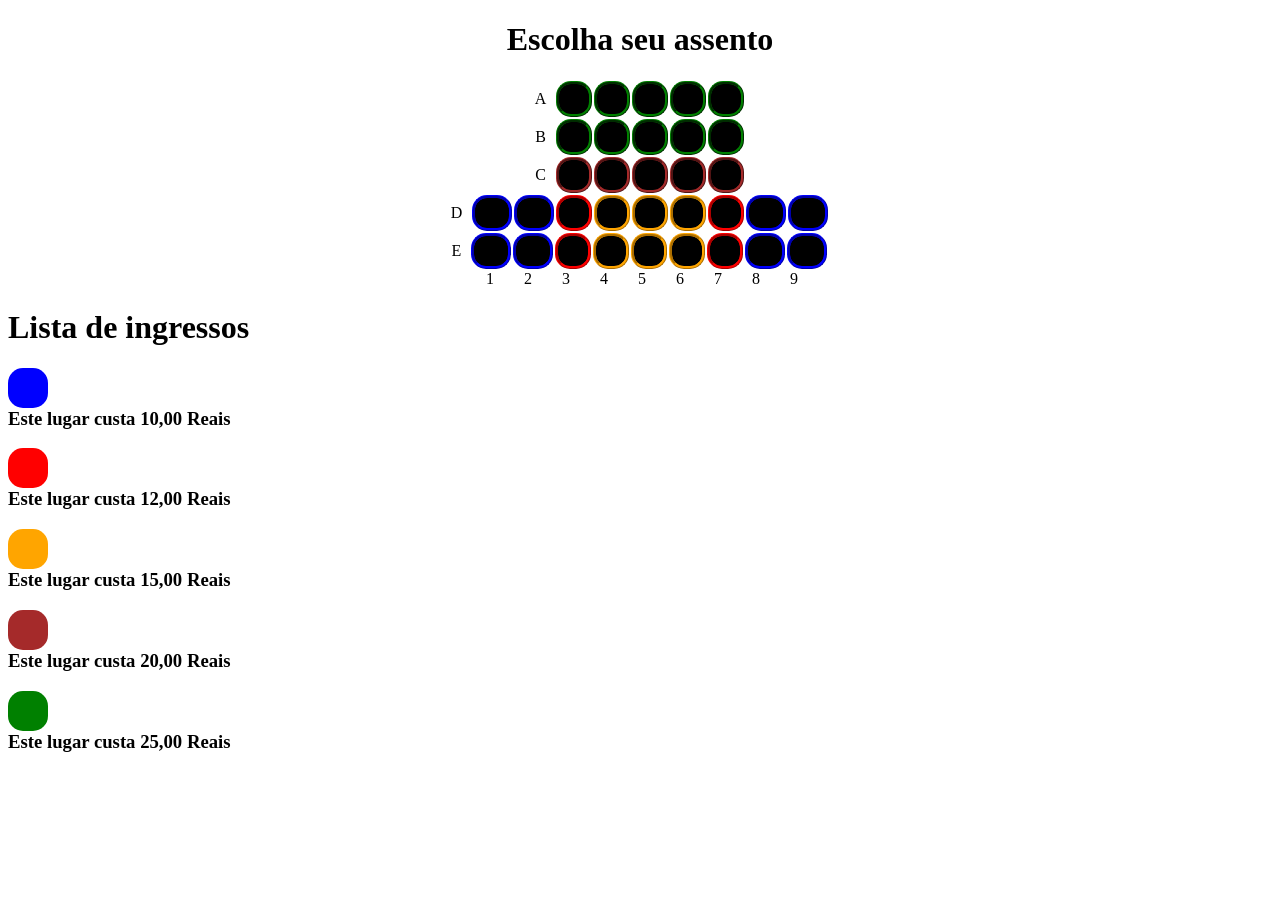
==== www/cinema.html @ bf682008 "a" ====
<!DOCTYPE HTML>
<html>
<head>
    <meta charset="utf-8">
    <meta name="viewport" content="width=device-width, height=device-height, initial-scale=1, maximum-scale=1, user-scalable=no">
    <meta http-equiv="Content-Security-Policy" content="default-src * data: gap: https://ssl.gstatic.com; style-src * 'unsafe-inline'; script-src * 'unsafe-inline' 'unsafe-eval'">
    <link rel="stylesheet" href="components/loader.css">
    <script src="components/loader.js"></script>
     <link rel="stylesheet" href="css/style.css">
</head>
<body>
<h1 class="title1">Escolha seu assento</h1>
    <div class="quadrados">
    <div class="linha-com-numeros">
    <span>A</span>
    <div id="quadradinho01" class="quadrado1"></div>
    <div id="quadradinho01" class="quadrado1"></div>
    <div id="quadradinho01" class="quadrado1"></div>
    <div id="quadradinho01" class="quadrado1"></div>
    <div id="quadradinho01" class="quadrado1"></div></div>
    
    <div class="linha-com-numeros">
        <span>B</span>
    <div id="quadradinho01" class="quadrado1"></div>
    <div id="quadradinho01" class="quadrado1"></div>
    <div id="quadradinho01" class="quadrado1"></div>
    <div id="quadradinho01" class="quadrado1"></div>
    <div id="quadradinho01" class="quadrado1"></div></div>

    <div class="linha-com-numeros">
        <span>C</span>
    <div id="quadradinho02" class="quadrado2"></div>
    <div id="quadradinho02" class="quadrado2"></div>
    <div id="quadradinho02" class="quadrado2"></div>
    <div id="quadradinho02" class="quadrado2"></div>
    <div id="quadradinho02" class="quadrado2"></div></div>

    <div class="linha-com-numeros">
        <span>D</span>
    <div id="quadradinho03" class="quadrado3"></div>
    <div id="quadradinho03" class="quadrado3"></div>
    <div id="quadradinho04" class="quadrado4"></div>
    <div id="quadardinho05" class="quadrado5"></div>
    <div id="quadardinho05" class="quadrado5"></div>
    <div id="quadardinho05" class="quadrado5"></div>
    <div id="quadradinho04" class="quadrado4"></div>
    <div id="quadradinho03" class="quadrado3"></div>
    <div id="quadradinho03" class="quadrado3"></div></div>

    <div class="linha-com-numeros">
        <span>E</span>
    <div id="quadradinho03" class="quadrado3"></div>
    <div id="quadradinho03" class="quadrado3"></div>
    <div id="quadradinho04" class="quadrado4"></div>
    <div id="quadradinho05" class="quadrado5"></div>
    <div id="quadradinho05" class="quadrado5"></div>
    <div id="quadradinho05" class="quadrado5"></div>
    <div id="quadradinho04" class="quadrado4"></div>
    <div id="quadradinho03"class="quadrado3"></div>
    <div id="quadradinho03" class="quadrado3"></div></div>

    <div class="linha-com-numeros">
        <span>&nbsp;</span><span
        class="numero">1</span><span
        class="numero">2</span><span
        class="numero">3</span><span
        class="numero">4</span><span
        class="numero">5</span><span
        class="numero">6</span><span
        class="numero">7</span><span
        class="numero">8</span><span
        class="numero">9</span></div></div>

        <div><h1 class="ingressos">Lista de ingressos</h1>

        <h3><div class="quadrado01"></div><span class="letra">Este lugar custa 10,00 Reais</span></h3>

        <h3><div class="quadrado02"></div><span class="letra">Este lugar custa 12,00 Reais</span></h3>
        
        <h3><div class="quadrado03"></div><span class="letra">Este lugar custa 15,00 Reais</span></h3>

        <h3><div class="quadrado04"></div><span class="letra">Este lugar custa 20,00 Reais</span></h3>

        <h3><div class="quadrado05"></div><span class="letra">Este lugar custa 25,00 Reais</span></h3></div>
        

    <script> 
    var quadradinho = document.getElementById("quadradinho01");
    quadradinho.onclick = function() {
    window.location.href = "css/cadastro.html";
    };
  </script>
</body>
</html>
---- www/components/loader.css ----
/**
 * This is an auto-generated code by Monaca JS/CSS Components.
 * Please do not edit by hand.
 */

/*** <GENERATED> ***/
---- www/css/style.css ----
.quadrados{
    display: flex;
    flex-direction: column;
    justify-content: center;
    align-items: center;
}
.linha{
    display: flex;
}

.quadrado1{
    width: 30px;
    height: 30px;
    margin: 1px;
    background-color: black;
}

.quadrado2{
    width: 30px;
    height: 30px;
    margin: 1px;
    background-color: black;
}

.quadrado3{
    width: 34px;
    height: 30px;
    margin: 1px;
    background-color: black;
}

.quadrado4{
    width: 30px;
    height: 30px;
    margin: 1px;
    background-color: black;
}

.quadrado5{
    width: 30px;
    height: 30px;
    margin: 1px;
    background-color: black;
}


  .span {
      font-family: Georgia, 'Times New Roman', Times, serif;
      font-size: 40px;
      text-align: center;
  } 

  .linha-com-numeros {
      display: flex;
      align-items: center;
  }

  .linha-com-numeros span {
      margin-right: 9px;
  }

  .title1 {
      text-align: center;
  }

  .numero {
      display: inline-block;
      width: 29px;
      text-align: center;
  }
  /*lista de ingressos*/

  .quadrado01{
      width: 40px;
      height: 40px;
      background-color: blue;
  }

  .quadrado02{
      width: 40px;
      height: 40px;
      background-color: red;
  }
  
  .quadrado03{
      width: 40px;
      height: 40px;
      background-color: orange;
  }

  .quadrado04{
      width: 40px;
      height: 40px;
      background-color: brown;
  }

  .quadrado05{
      width: 40px;
      height: 40px;
      background-color: green;
  }

/*hovers*/
.quadrado1:hover{
    background-color: transparent  ;
}

.quadrado2:hover{
    background-color: transparent  ;
}

.quadrado3:hover{
    background-color: transparent  ;
}

.quadrado4:hover{
    background-color: transparent  ;
}

.quadrado5:hover{
    background-color: transparent  ;
}
/*border*/
.quadrado1{
    border-radius: 15px;
    border-style: ridge;
    border-width: 3px;
    border-color: green;
}

.quadrado2{
    border-radius: 15px;
    border-style: ridge;
    border-width: 3px;
    border-color: brown;
}

.quadrado3{
    border-radius: 15px;
    border-style: ridge;
    border-width: 3px;
    border-color: blue;
}

.quadrado4{
    border-radius: 15px;
    border-style: ridge;
    border-width: 3px;
    border-color: red;
}

.quadrado5{
    border-radius: 15px;
    border-style: ridge;
    border-width: 3px;
    border-color: orange;
}

/*border de valor*/
.quadrado01{
    border-radius: 15px;
    border-color: black;
    border-width: 3px;
}

.quadrado02{
    border-radius: 15px;
    border-color: black;
    border-width: 3px;
}

.quadrado03{
    border-radius: 15px;
    border-color: black;
    border-width: 3px;
}

.quadrado04{
    border-radius: 15px;
    border-color: black;
    border-width: 3px;
}

.quadrado05{
    border-radius: 15px;
    border-color: black;
    border-width: 3px;
}
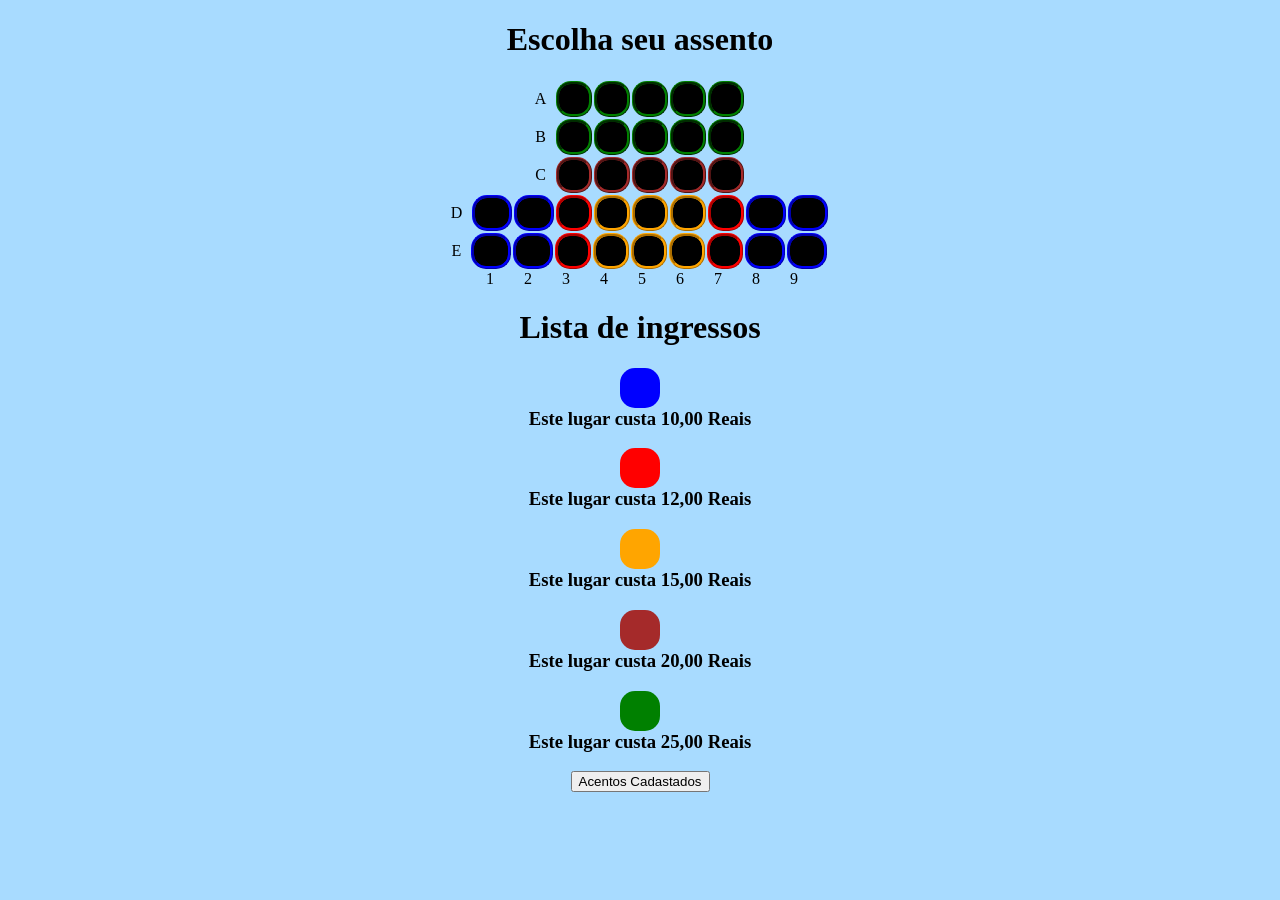
==== commit 586dd013: "b" ====
--- a/www/cinema.html
+++ b/www/cinema.html
@@ -7,6 +7,17 @@
     <link rel="stylesheet" href="components/loader.css">
     <script src="components/loader.js"></script>
      <link rel="stylesheet" href="css/style.css">
+      <style>
+    body {
+        background-color:  rgb(168, 219, 255);
+    }
+
+      .input{
+        border: none;
+        border-radius: 5px;
+        background-color: #ffff ;
+    }
+    </style>
 </head>
 <body>
 <h1 class="title1">Escolha seu assento</h1>
@@ -14,50 +25,50 @@
     <div class="linha-com-numeros">
     <span>A</span>
     <div id="quadradinho01" class="quadrado1"></div>
-    <div id="quadradinho01" class="quadrado1"></div>
-    <div id="quadradinho01" class="quadrado1"></div>
-    <div id="quadradinho01" class="quadrado1"></div>
-    <div id="quadradinho01" class="quadrado1"></div></div>
+    <div id="quadradinho02" class="quadrado1"></div>
+    <div id="quadradinho03" class="quadrado1"></div>
+    <div id="quadradinho04" class="quadrado1"></div>
+    <div id="quadradinho05" class="quadrado1"></div></div>
     
     <div class="linha-com-numeros">
         <span>B</span>
-    <div id="quadradinho01" class="quadrado1"></div>
-    <div id="quadradinho01" class="quadrado1"></div>
-    <div id="quadradinho01" class="quadrado1"></div>
-    <div id="quadradinho01" class="quadrado1"></div>
-    <div id="quadradinho01" class="quadrado1"></div></div>
+    <div id="quadradinho06" class="quadrado1"></div>
+    <div id="quadradinho07" class="quadrado1"></div>
+    <div id="quadradinho08" class="quadrado1"></div>
+    <div id="quadradinho09" class="quadrado1"></div>
+    <div id="quadradinho010" class="quadrado1"></div></div>
 
     <div class="linha-com-numeros">
         <span>C</span>
-    <div id="quadradinho02" class="quadrado2"></div>
-    <div id="quadradinho02" class="quadrado2"></div>
-    <div id="quadradinho02" class="quadrado2"></div>
-    <div id="quadradinho02" class="quadrado2"></div>
-    <div id="quadradinho02" class="quadrado2"></div></div>
+    <div id="quadradinho011" class="quadrado2"></div>
+    <div id="quadradinho012" class="quadrado2"></div>
+    <div id="quadradinho013" class="quadrado2"></div>
+    <div id="quadradinho014" class="quadrado2"></div>
+    <div id="quadradinho015" class="quadrado2"></div></div>
 
     <div class="linha-com-numeros">
         <span>D</span>
-    <div id="quadradinho03" class="quadrado3"></div>
-    <div id="quadradinho03" class="quadrado3"></div>
-    <div id="quadradinho04" class="quadrado4"></div>
-    <div id="quadardinho05" class="quadrado5"></div>
-    <div id="quadardinho05" class="quadrado5"></div>
-    <div id="quadardinho05" class="quadrado5"></div>
-    <div id="quadradinho04" class="quadrado4"></div>
-    <div id="quadradinho03" class="quadrado3"></div>
-    <div id="quadradinho03" class="quadrado3"></div></div>
+    <div id="quadradinho016" class="quadrado3"></div>
+    <div id="quadradinho017" class="quadrado3"></div>
+    <div id="quadradinho018" class="quadrado4"></div>
+    <div id="quadardinho019" class="quadrado5"></div>
+    <div id="quadardinho020" class="quadrado5"></div>
+    <div id="quadardinho021" class="quadrado5"></div>
+    <div id="quadradinho022" class="quadrado4"></div>
+    <div id="quadradinho023" class="quadrado3"></div>
+    <div id="quadradinho024" class="quadrado3"></div></div>
 
     <div class="linha-com-numeros">
         <span>E</span>
-    <div id="quadradinho03" class="quadrado3"></div>
-    <div id="quadradinho03" class="quadrado3"></div>
-    <div id="quadradinho04" class="quadrado4"></div>
-    <div id="quadradinho05" class="quadrado5"></div>
-    <div id="quadradinho05" class="quadrado5"></div>
-    <div id="quadradinho05" class="quadrado5"></div>
-    <div id="quadradinho04" class="quadrado4"></div>
-    <div id="quadradinho03"class="quadrado3"></div>
-    <div id="quadradinho03" class="quadrado3"></div></div>
+    <div id="quadradinho025" class="quadrado3"></div>
+    <div id="quadradinho026" class="quadrado3"></div>
+    <div id="quadradinho027" class="quadrado4"></div>
+    <div id="quadradinho028" class="quadrado5"></div>
+    <div id="quadradinho029" class="quadrado5"></div>
+    <div id="quadradinho030" class="quadrado5"></div>
+    <div id="quadradinho031" class="quadrado4"></div>
+    <div id="quadradinho032"class="quadrado3"></div>
+    <div id="quadradinho033" class="quadrado3"></div></div>
 
     <div class="linha-com-numeros">
         <span>&nbsp;</span><span
@@ -70,25 +81,114 @@
         class="numero">7</span><span
         class="numero">8</span><span
         class="numero">9</span></div></div>
-
+<center>
         <div><h1 class="ingressos">Lista de ingressos</h1>
 
         <h3><div class="quadrado01"></div><span class="letra">Este lugar custa 10,00 Reais</span></h3>
+        <h3><div class="quadrado02"></div><span class="letra">Este lugar custa 12,00 Reais</span></h3>
+        <h3><div class="quadrado03"></div><span class="letra">Este lugar custa 15,00 Reais</span></h3>
+        <h3><div class="quadrado04"></div><span class="letra">Este lugar custa 20,00 Reais</span></h3>
+        <h3><div class="quadrado05"></div><span class="letra">Este lugar custa 25,00 Reais</span></h3></div>
 
-        <h3><div class="quadrado02"></div><span class="letra">Este lugar custa 12,00 Reais</span></h3>
-        
-        <h3><div class="quadrado03"></div><span class="letra">Este lugar custa 15,00 Reais</span></h3>
-
-        <h3><div class="quadrado04"></div><span class="letra">Este lugar custa 20,00 Reais</span></h3>
-
-        <h3><div class="quadrado05"></div><span class="letra">Este lugar custa 25,00 Reais</span></h3></div>
-        
+        <a href="acentos.html"><button class="botao" id="calcular">Acentos Cadastados</button> </a>
+</center>
 
     <script> 
-    var quadradinho = document.getElementById("quadradinho01");
+       var quadradinho = document.getElementById("quadradinho01");
     quadradinho.onclick = function() {
-    window.location.href = "css/cadastro.html";
+    window.location.href = "cadastro.html";
+    };
+    
+        var quadradinho = document.getElementById("quadradinho02");
+    quadradinho.onclick = function() {
+    window.location.href = "cadastro.html";
+    };
+        var quadradinho = document.getElementById("quadradinho03");
+    quadradinho.onclick = function() {
+    window.location.href = "cadastro.html";
+    };
+        var quadradinho = document.getElementById("quadradinho04");
+    quadradinho.onclick = function() {
+    window.location.href = "cadastro.html";
+    };
+        var quadradinho = document.getElementById("quadradinho05");
+    quadradinho.onclick = function() {
+    window.location.href = "cadastro.html";
+    };
+        var quadradinho = document.getElementById("quadradinho06");
+    quadradinho.onclick = function() {
+    window.location.href = "cadastro.html";
+    };
+        var quadradinho = document.getElementById("quadradinho07");
+    quadradinho.onclick = function() {
+    window.location.href = "cadastro.html";
+    };
+        var quadradinho = document.getElementById("quadradinho08");
+    quadradinho.onclick = function() {
+    window.location.href = "cadastro.html";
+    };
+        var quadradinho = document.getElementById("quadradinho09");
+    quadradinho.onclick = function() {
+    window.location.href = "cadastro.html";
+    };
+        var quadradinho = document.getElementById("quadradinho010");
+    quadradinho.onclick = function() {
+    window.location.href = "cadastro.html";
+    };
+        var quadradinho = document.getElementById("quadradinho011");
+    quadradinho.onclick = function() {
+    window.location.href = "cadastro.html";
+    };
+          var quadradinho = document.getElementById("quadradinho012");
+    quadradinho.onclick = function() {
+    window.location.href = "cadastro.html";
+    };
+    
+        var quadradinho = document.getElementById("quadradinho013");
+    quadradinho.onclick = function() {
+    window.location.href = "cadastro.html";
+    };
+        var quadradinho = document.getElementById("quadradinho014");
+    quadradinho.onclick = function() {
+    window.location.href = "cadastro.html";
+    };
+        var quadradinho = document.getElementById("quadradinho015");
+    quadradinho.onclick = function() {
+    window.location.href = "cadastro.html";
+    };
+        var quadradinho = document.getElementById("quadradinho016");
+    quadradinho.onclick = function() {
+    window.location.href = "cadastro.html";
+    };
+        var quadradinho = document.getElementById("quadradinho017");
+    quadradinho.onclick = function() {
+    window.location.href = "cadastro.html";
+    };
+        var quadradinho = document.getElementById("quadradinho018");
+    quadradinho.onclick = function() {
+    window.location.href = "cadastro.html";
+    };
+        var quadradinho = document.getElementById("quadradinho019");
+    quadradinho.onclick = function() {
+    window.location.href = "cadastro.html";
+    };
+        var quadradinho = document.getElementById("quadradinho020");
+    quadradinho.onclick = function() {
+    window.location.href = "cadastro.html";
+    };
+        var quadradinho = document.getElementById("quadradinho021");
+    quadradinho.onclick = function() {
+    window.location.href = "cadastro.html";
+    };
+        var quadradinho = document.getElementById("quadradinho022");
+    quadradinho.onclick = function() {
+    window.location.href = "cadastro.html";
+    };
+   
+       var quadradinho = document.getElementById("quadradinho023");
+    quadradinho.onclick = function() {
+    window.location.href = "cadastro.html";
     };
   </script>
 </body>
-</html>
+</html>
--- a/www/css/style.css
+++ b/www/css/style.css
@@ -103,23 +103,23 @@
 
 /*hovers*/
 .quadrado1:hover{
-    background-color: transparent  ;
+    background-color: #ffff  ;
 }
 
 .quadrado2:hover{
-    background-color: transparent  ;
+    background-color: #ffff  ;
 }
 
 .quadrado3:hover{
-    background-color: transparent  ;
+    background-color: #ffff  ;
 }
 
 .quadrado4:hover{
-    background-color: transparent  ;
+    background-color: #ffff  ;
 }
 
 .quadrado5:hover{
-    background-color: transparent  ;
+    background-color: #ffff ;
 }
 /*border*/
 .quadrado1{
@@ -188,3 +188,35 @@
     border-width: 3px;
 }
 
+  .div1 {
+      background-color: rgb(168, 219, 255);
+      padding: 20px;
+      width: 300px;
+      height: 300px;
+      border-radius: 5px;
+      box-shadow: 0 2px 5px rgba(5, 5, 5, 0.54);
+      align-items: center;
+    }
+
+    .input{
+        border: none;
+        border-radius: 5px;
+        background-color: #ffff ;
+    }
+
+      .divacento {
+      background-color: rgb(168, 219, 255);
+      padding: 20px;
+      width: 300px;
+      height: 300px;
+      border-radius: 5px;
+      box-shadow: 0 2px 5px rgba(5, 5, 5, 0.54);
+      align-items: center;
+    }
+
+     .input{
+        border: none;
+        border-radius: 5px;
+        background-color: #ffff ;
+    }
+
